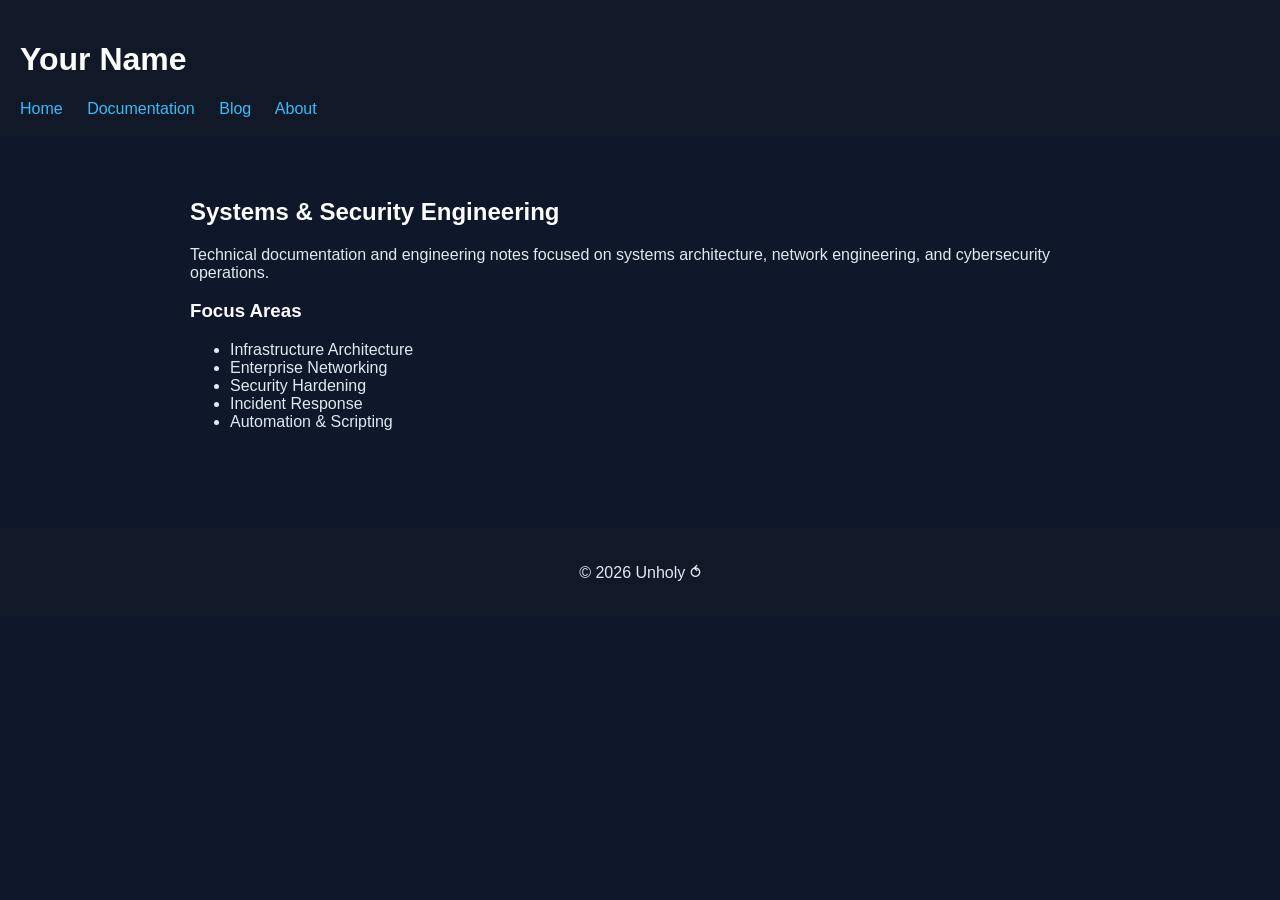
==== index.html @ a13ba8aa "Update index.html" ====
<!DOCTYPE html>
<html lang="en">
<head>
    <meta charset="UTF-8">
    <title>Unholy ⥀ | Systems & Security Engineering</title>
    <link rel="stylesheet" href="css/style.css">
</head>
<body>

<header>
    <h1>Your Name</h1>
    <nav>
        <a href="index.html">Home</a>
        <a href="docs/index.html">Documentation</a>
        <a href="blog/index.html">Blog</a>
        <a href="about.html">About</a>
    </nav>
</header>

<section>
    <h2>Systems & Security Engineering</h2>
    <p>
        Technical documentation and engineering notes focused on
        systems architecture, network engineering, and cybersecurity operations.
    </p>

    <h3>Focus Areas</h3>
    <ul>
        <li>Infrastructure Architecture</li>
        <li>Enterprise Networking</li>
        <li>Security Hardening</li>
        <li>Incident Response</li>
        <li>Automation & Scripting</li>
    </ul>
</section>

<footer>
    <p>© 2026 Unholy ⥀</p>
</footer>
<script src="../js/search.js"></script>
</body>
</html>
---- css/style.css ----
body {
    margin: 0;
    font-family: "Segoe UI", Arial, sans-serif;
    background-color: #0f172a;
    color: #e2e8f0;
}

header {
    background-color: #111827;
    padding: 20px;
}

nav a {
    color: #38bdf8;
    margin-right: 20px;
    text-decoration: none;
}

nav a:hover {
    text-decoration: underline;
}

.container {
    display: flex;
}

.sidebar {
    width: 250px;
    background: #111827;
    padding: 20px;
    min-height: 100vh;
}

.sidebar a {
    display: block;
    color: #38bdf8;
    margin-bottom: 10px;
    text-decoration: none;
}

.sidebar a:hover {
    text-decoration: underline;
}

.content {
    flex: 1;
    padding: 40px;
    max-width: 900px;
}

section {
    padding: 40px;
    max-width: 900px;
    margin: auto;
}

h1, h2, h3 {
    color: #ffffff;
}

footer {
    text-align: center;
    padding: 20px;
    background-color: #111827;
    margin-top: 40px;
}
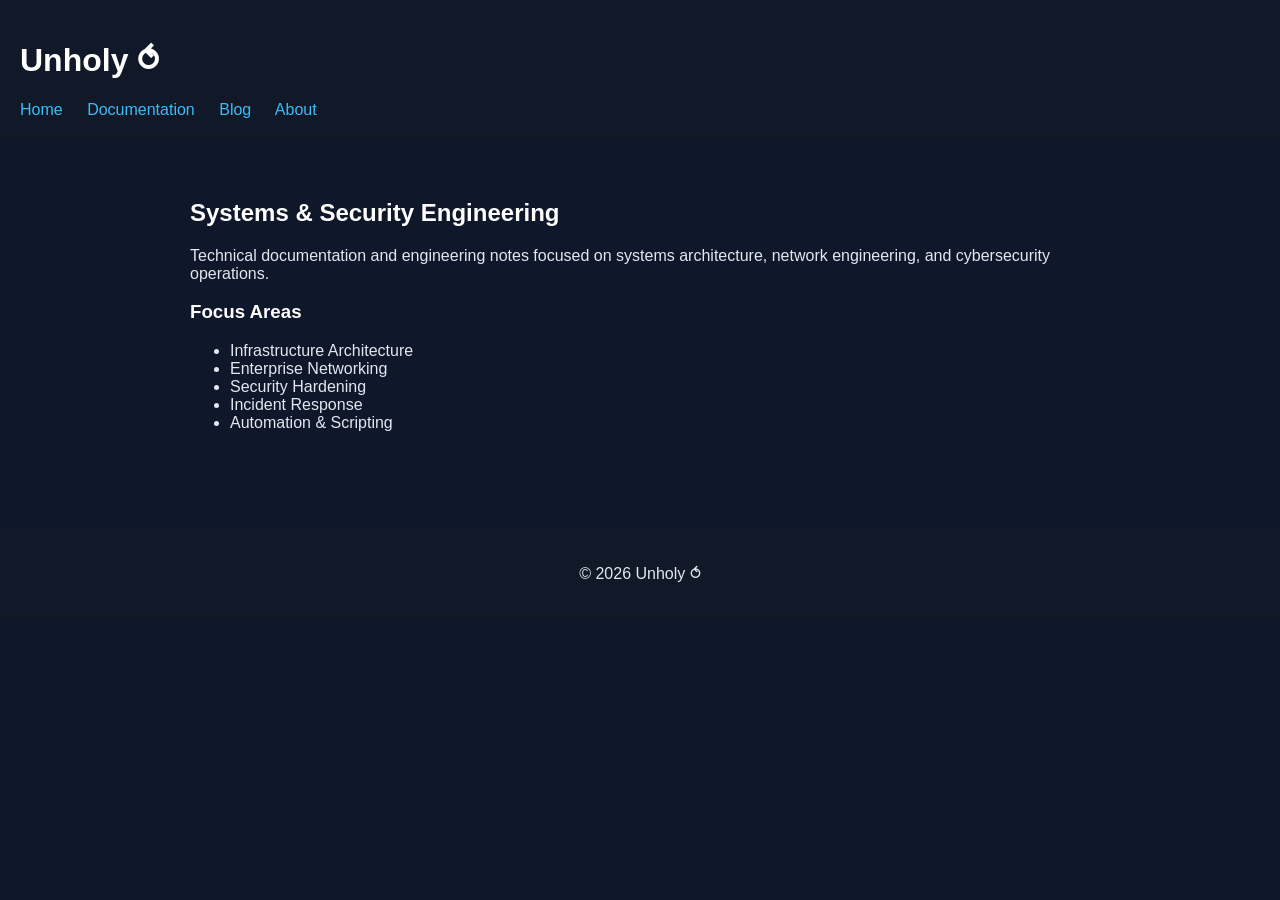
==== commit cc3cfef5: "Update index.html" ====
--- a/index.html
+++ b/index.html
@@ -2,13 +2,13 @@
 <html lang="en">
 <head>
     <meta charset="UTF-8">
-    <title>Unholy ⥀ | Systems & Security Engineering</title>
+    <title>Your Name | Systems & Security Engineering</title>
     <link rel="stylesheet" href="css/style.css">
 </head>
 <body>
 
 <header>
-    <h1>Your Name</h1>
+    <h1>Unholy ⥀</h1>
     <nav>
         <a href="index.html">Home</a>
         <a href="docs/index.html">Documentation</a>
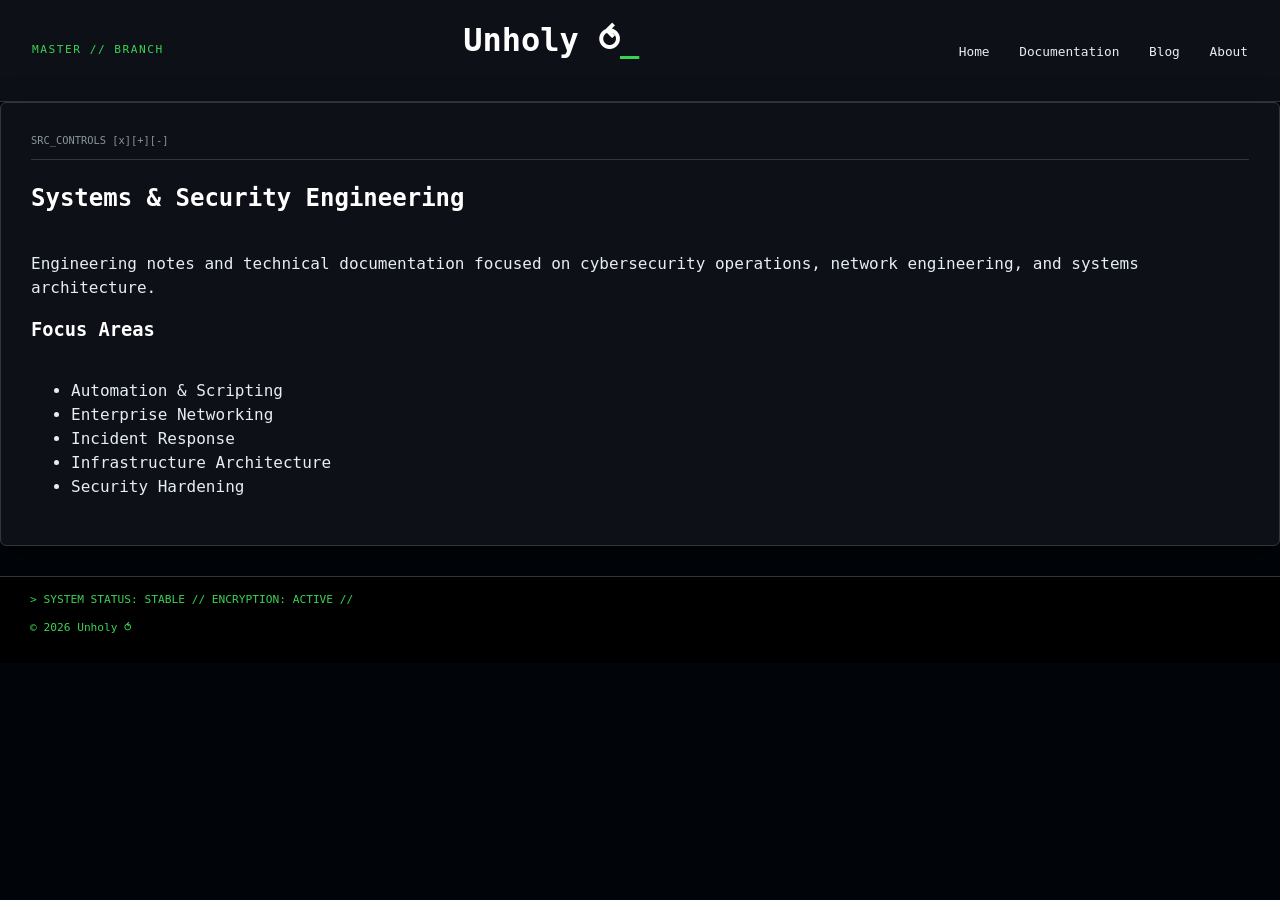
==== commit 8db9ef7b: "Update index.html" ====
--- a/index.html
+++ b/index.html
@@ -2,7 +2,7 @@
 <html lang="en">
 <head>
     <meta charset="UTF-8">
-    <title>Your Name | Systems & Security Engineering</title>
+    <title>Your Name | Security & Systems Engineering</title>
     <link rel="stylesheet" href="css/style.css">
 </head>
 <body>
@@ -20,17 +20,17 @@
 <section>
     <h2>Systems & Security Engineering</h2>
     <p>
-        Technical documentation and engineering notes focused on
-        systems architecture, network engineering, and cybersecurity operations.
+		Engineering notes and technical documentation focused on
+		cybersecurity operations, network engineering, and systems architecture.
     </p>
 
     <h3>Focus Areas</h3>
     <ul>
+	    <li>Automation & Scripting</li>
+		<li>Enterprise Networking</li>
+        <li>Incident Response</li>
         <li>Infrastructure Architecture</li>
-        <li>Enterprise Networking</li>
         <li>Security Hardening</li>
-        <li>Incident Response</li>
-        <li>Automation & Scripting</li>
     </ul>
 </section>
 
--- a/css/style.css
+++ b/css/style.css
@@ -1,66 +1,158 @@
+/* --- SYSTEM VARIABLES --- */
+:root {
+    --bg-dark: #010409;        /* GitHub-style dark */
+    --bg-surface: #0d1117;     /* GitHub-style surface */
+    --accent: #39d353;         /* GitHub contribution green */
+    --accent-glitch: #ff003c;  /* Glitch highlight color */
+    --border-color: #30363d;
+    --text-main: #e6edf3;
+    --text-muted: #8b949e;
+    --font-mono: 'ui-monospace', 'SFMono-Regular', 'SF Mono', 'Menlo', 'Consolas', monospace;
+}
+
 body {
     margin: 0;
-    font-family: "Segoe UI", Arial, sans-serif;
-    background-color: #0f172a;
-    color: #e2e8f0;
+    font-family: var(--font-mono);
+    background-color: var(--bg-dark);
+    color: var(--text-main);
+    line-height: 1.5;
 }
 
+/* --- GLITCH ANIMATION DEFINITION --- */
+@keyframes glitch {
+    0% { transform: translate(0); }
+    20% { transform: translate(-2px, 2px); }
+    40% { transform: translate(-2px, -2px); }
+    60% { transform: translate(2px, 2px); }
+    80% { transform: translate(2px, -2px); }
+    100% { transform: translate(0); }
+}
+
+/* --- HEADER & NAVIGATION --- */
 header {
-    background-color: #111827;
-    padding: 20px;
+    background-color: var(--bg-surface);
+    padding: 1rem 2rem;
+    border-bottom: 1px solid var(--border-color);
+    display: flex;
+    justify-content: space-between;
+    align-items: center;
+}
+
+header::before {
+    content: "MASTER // BRANCH";
+    font-size: 0.7rem;
+    color: var(--accent);
+    letter-spacing: 1.5px;
 }
 
 nav a {
-    color: #38bdf8;
-    margin-right: 20px;
+    color: var(--text-main);
+    margin-left: 20px;
     text-decoration: none;
+    font-size: 0.8rem;
+    position: relative;
 }
 
 nav a:hover {
-    text-decoration: underline;
+    color: var(--accent);
+    animation: glitch 0.3s cubic-bezier(.25,.46,.45,.94) both infinite;
+    text-shadow: 0.05em 0 0 var(--accent-glitch), -0.05em -0.025em 0 cyan;
 }
 
+/* --- LAYOUT & SCANLINE --- */
 .container {
     display: flex;
+    position: relative;
+    min-height: 100vh;
+    background-image: linear-gradient(var(--border-color) 1px, transparent 1px),
+                      linear-gradient(90deg, var(--border-color) 1px, transparent 1px);
+    background-size: 50px 50px; /* Subtle grid */
+    background-color: var(--bg-dark);
 }
 
 .sidebar {
-    width: 250px;
-    background: #111827;
-    padding: 20px;
-    min-height: 100vh;
+    width: 240px;
+    background: var(--bg-surface);
+    padding: 2rem 0;
+    border-right: 1px solid var(--border-color);
+    z-index: 2;
 }
 
 .sidebar a {
     display: block;
-    color: #38bdf8;
-    margin-bottom: 10px;
+    color: var(--text-muted);
+    padding: 12px 25px;
     text-decoration: none;
+    font-size: 0.85rem;
+    border-left: 3px solid transparent;
+    transition: all 0.2s;
 }
 
 .sidebar a:hover {
-    text-decoration: underline;
+    color: #fff;
+    background: rgba(255, 255, 255, 0.03);
+    border-left: 3px solid var(--accent);
 }
 
+/* --- CONTENT & WINDOWS --- */
 .content {
     flex: 1;
     padding: 40px;
-    max-width: 900px;
+    max-width: 1100px;
+    z-index: 1;
 }
 
 section {
-    padding: 40px;
-    max-width: 900px;
-    margin: auto;
+    background: var(--bg-surface);
+    border: 1px solid var(--border-color);
+    border-radius: 6px;
+    padding: 30px;
+    margin-bottom: 30px;
+    box-shadow: 0 10px 30px rgba(0,0,0,0.5);
 }
 
-h1, h2, h3 {
-    color: #ffffff;
+/* Window "Dots" with a technical twist */
+section::before {
+    content: "SRC_CONTROLS [x][+][-]";
+    display: block;
+    font-size: 0.65rem;
+    color: var(--text-muted);
+    margin-bottom: 20px;
+    border-bottom: 1px solid var(--border-color);
+    padding-bottom: 10px;
 }
 
+/* --- TYPOGRAPHY --- */
+h1, h2, h3 {
+    color: #fff;
+    margin-top: 0;
+    display: inline-block;
+}
+
+h1:hover {
+    animation: glitch 0.4s linear infinite;
+    text-shadow: 2px 0 var(--accent-glitch), -2px 0 cyan;
+}
+
+h1::after {
+    content: "_";
+    color: var(--accent);
+    animation: blink 1s step-end infinite;
+}
+
+@keyframes blink { 50% { opacity: 0; } }
+
+/* --- TERMINAL FOOTER --- */
 footer {
-    text-align: center;
-    padding: 20px;
-    background-color: #111827;
-    margin-top: 40px;
+    text-align: left;
+    padding: 15px 30px;
+    font-size: 0.7rem;
+    color: var(--accent);
+    background: #000;
+    border-top: 1px solid var(--border-color);
+    font-family: var(--font-mono);
 }
+
+footer::before {
+    content: "> SYSTEM STATUS: STABLE // ENCRYPTION: ACTIVE // ";
+}
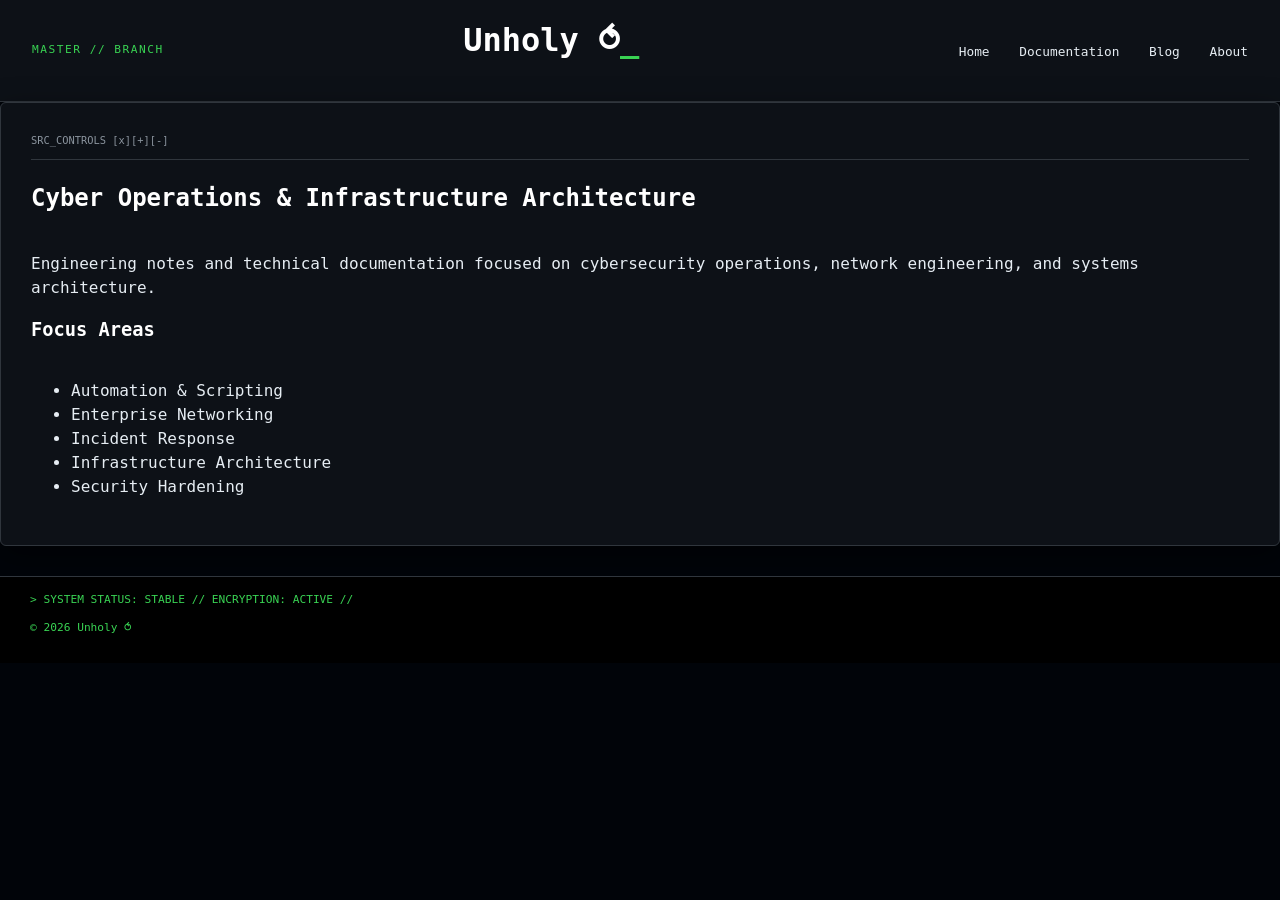
==== commit 33adb41b: "Update index.html" ====
--- a/index.html
+++ b/index.html
@@ -18,7 +18,7 @@
 </header>
 
 <section>
-    <h2>Systems & Security Engineering</h2>
+    <h2>Cyber Operations & Infrastructure Architecture</h2>
     <p>
 		Engineering notes and technical documentation focused on
 		cybersecurity operations, network engineering, and systems architecture.
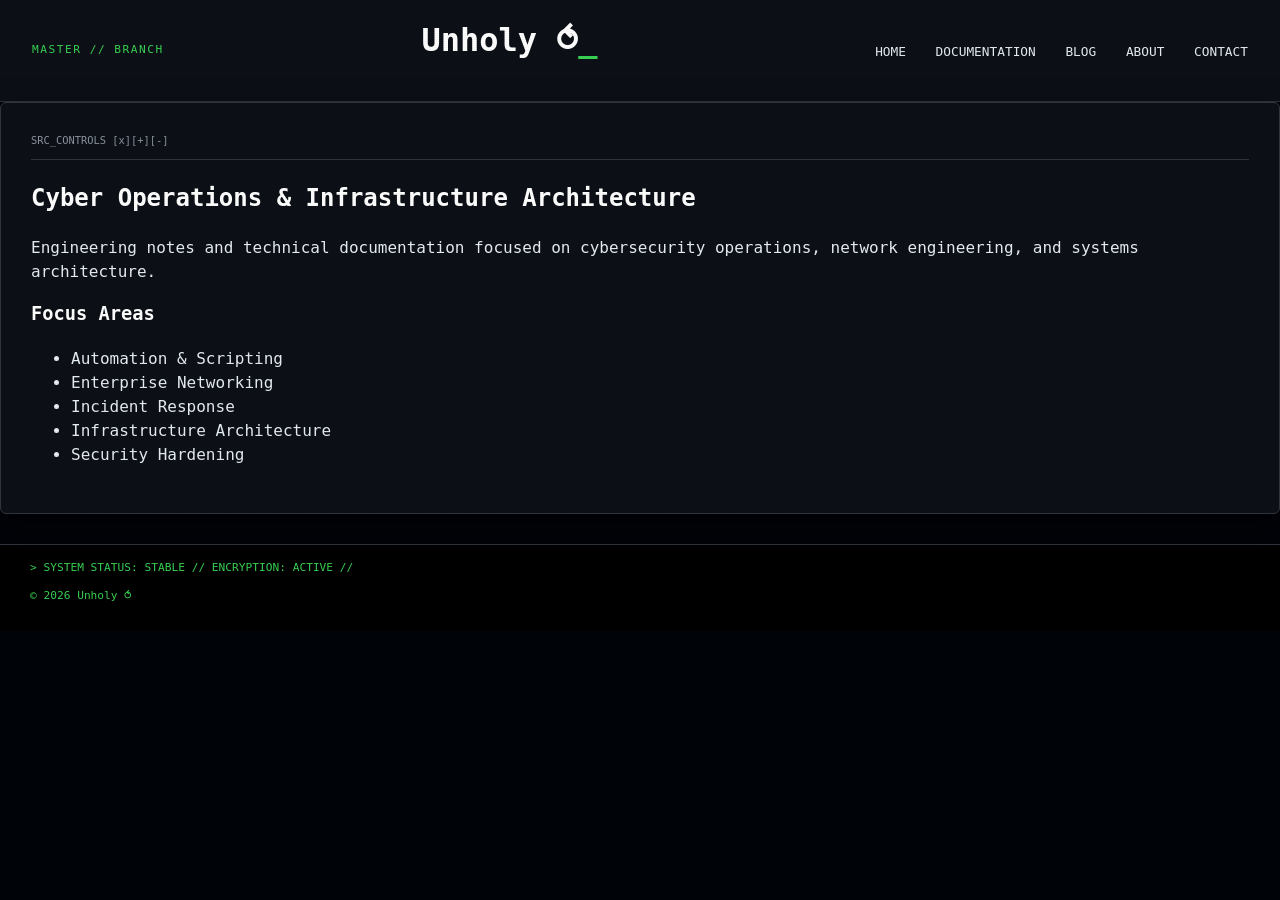
==== commit af9977ba: "Update index.html" ====
--- a/index.html
+++ b/index.html
@@ -14,6 +14,7 @@
         <a href="docs/index.html">Documentation</a>
         <a href="blog/index.html">Blog</a>
         <a href="about.html">About</a>
+		<a href="contact.html">Contact</a>
     </nav>
 </header>
 
--- a/css/style.css
+++ b/css/style.css
@@ -4,12 +4,15 @@
     --bg-surface: #0d1117;     /* GitHub-style surface */
     --accent: #39d353;         /* GitHub contribution green */
     --accent-glitch: #ff003c;  /* Glitch highlight color */
+    --warning-orange: #d29922; /* Low-level alerts */
+    --info-blue: #58a6ff;      /* System info/Code color */
     --border-color: #30363d;
     --text-main: #e6edf3;
     --text-muted: #8b949e;
     --font-mono: 'ui-monospace', 'SFMono-Regular', 'SF Mono', 'Menlo', 'Consolas', monospace;
 }
 
+/* --- BASE STYLES & SCANLINE --- */
 body {
     margin: 0;
     font-family: var(--font-mono);
@@ -18,7 +21,21 @@
     line-height: 1.5;
 }
 
-/* --- GLITCH ANIMATION DEFINITION --- */
+/* Subtle scanline overlay for the "CRT" aesthetic */
+body::before {
+    content: " ";
+    display: block;
+    position: fixed;
+    top: 0; left: 0; bottom: 0; right: 0;
+    background: linear-gradient(rgba(18, 16, 16, 0) 50%, rgba(0, 0, 0, 0.1) 50%), 
+                linear-gradient(90deg, rgba(255, 0, 0, 0.02), rgba(0, 255, 0, 0.01), rgba(0, 0, 255, 0.02));
+    z-index: 9999;
+    background-size: 100% 2px, 3px 100%;
+    pointer-events: none;
+    opacity: 0.3;
+}
+
+/* --- ANIMATIONS --- */
 @keyframes glitch {
     0% { transform: translate(0); }
     20% { transform: translate(-2px, 2px); }
@@ -27,6 +44,8 @@
     80% { transform: translate(2px, -2px); }
     100% { transform: translate(0); }
 }
+
+@keyframes blink { 50% { opacity: 0; } }
 
 /* --- HEADER & NAVIGATION --- */
 header {
@@ -48,9 +67,10 @@
 nav a {
     color: var(--text-main);
     margin-left: 20px;
+    font-size: 0.8rem;
     text-decoration: none;
-    font-size: 0.8rem;
-    position: relative;
+    text-transform: uppercase;
+    transition: all 0.2s;
 }
 
 nav a:hover {
@@ -59,49 +79,7 @@
     text-shadow: 0.05em 0 0 var(--accent-glitch), -0.05em -0.025em 0 cyan;
 }
 
-/* --- LAYOUT & SCANLINE --- */
-.container {
-    display: flex;
-    position: relative;
-    min-height: 100vh;
-    background-image: linear-gradient(var(--border-color) 1px, transparent 1px),
-                      linear-gradient(90deg, var(--border-color) 1px, transparent 1px);
-    background-size: 50px 50px; /* Subtle grid */
-    background-color: var(--bg-dark);
-}
-
-.sidebar {
-    width: 240px;
-    background: var(--bg-surface);
-    padding: 2rem 0;
-    border-right: 1px solid var(--border-color);
-    z-index: 2;
-}
-
-.sidebar a {
-    display: block;
-    color: var(--text-muted);
-    padding: 12px 25px;
-    text-decoration: none;
-    font-size: 0.85rem;
-    border-left: 3px solid transparent;
-    transition: all 0.2s;
-}
-
-.sidebar a:hover {
-    color: #fff;
-    background: rgba(255, 255, 255, 0.03);
-    border-left: 3px solid var(--accent);
-}
-
-/* --- CONTENT & WINDOWS --- */
-.content {
-    flex: 1;
-    padding: 40px;
-    max-width: 1100px;
-    z-index: 1;
-}
-
+/* --- SECTION & CONTENT --- */
 section {
     background: var(--bg-surface);
     border: 1px solid var(--border-color);
@@ -109,9 +87,9 @@
     padding: 30px;
     margin-bottom: 30px;
     box-shadow: 0 10px 30px rgba(0,0,0,0.5);
+    position: relative;
 }
 
-/* Window "Dots" with a technical twist */
 section::before {
     content: "SRC_CONTROLS [x][+][-]";
     display: block;
@@ -122,17 +100,42 @@
     padding-bottom: 10px;
 }
 
-/* --- TYPOGRAPHY --- */
-h1, h2, h3 {
-    color: #fff;
-    margin-top: 0;
+/* --- TECHNICAL COMPONENTS --- */
+
+/* Code Blocks for Engineering Docs */
+code {
+    font-family: var(--font-mono);
+    background-color: #161b22;
+    padding: 0.2rem 0.4rem;
+    border-radius: 3px;
+    color: var(--info-blue);
+    border: 1px solid var(--border-color);
+}
+
+pre {
+    background-color: #161b22;
+    padding: 1.5rem;
+    overflow-x: auto;
+    border-left: 3px solid var(--accent);
+    border-radius: 4px;
+}
+
+/* Engineering Badges */
+.badge {
+    font-size: 0.65rem;
+    padding: 2px 6px;
+    border: 1px solid;
+    text-transform: uppercase;
+    font-weight: bold;
+    margin-right: 5px;
     display: inline-block;
 }
+.badge-secure { color: var(--accent); border-color: var(--accent); }
+.badge-critical { color: var(--accent-glitch); border-color: var(--accent-glitch); }
+.badge-info { color: var(--info-blue); border-color: var(--info-blue); }
 
-h1:hover {
-    animation: glitch 0.4s linear infinite;
-    text-shadow: 2px 0 var(--accent-glitch), -2px 0 cyan;
-}
+/* --- TYPOGRAPHY --- */
+h1, h2, h3 { color: #fff; margin-top: 0; }
 
 h1::after {
     content: "_";
@@ -140,9 +143,7 @@
     animation: blink 1s step-end infinite;
 }
 
-@keyframes blink { 50% { opacity: 0; } }
-
-/* --- TERMINAL FOOTER --- */
+/* --- FOOTER --- */
 footer {
     text-align: left;
     padding: 15px 30px;
@@ -150,7 +151,6 @@
     color: var(--accent);
     background: #000;
     border-top: 1px solid var(--border-color);
-    font-family: var(--font-mono);
 }
 
 footer::before {
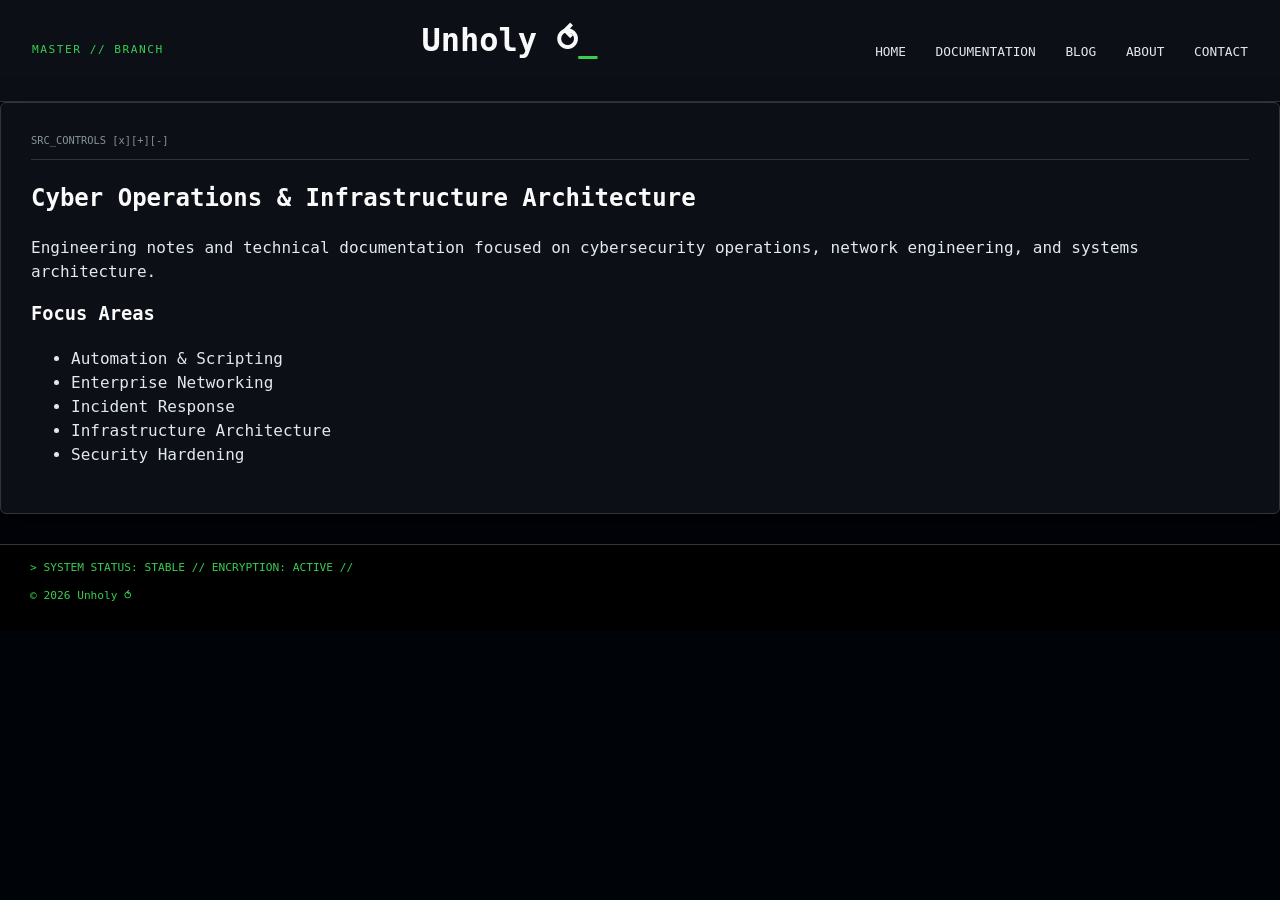
==== commit 446423b3: "Update index.html" ====
--- a/index.html
+++ b/index.html
@@ -14,7 +14,7 @@
         <a href="docs/index.html">Documentation</a>
         <a href="blog/index.html">Blog</a>
         <a href="about.html">About</a>
-		<a href="contact.html">Contact</a>
+		<a href="contact/contact.html">Contact</a>
     </nav>
 </header>
 
--- a/css/style.css
+++ b/css/style.css
@@ -4,15 +4,17 @@
     --bg-surface: #0d1117;     /* GitHub-style surface */
     --accent: #39d353;         /* GitHub contribution green */
     --accent-glitch: #ff003c;  /* Glitch highlight color */
-    --warning-orange: #d29922; /* Low-level alerts */
-    --info-blue: #58a6ff;      /* System info/Code color */
     --border-color: #30363d;
     --text-main: #e6edf3;
     --text-muted: #8b949e;
     --font-mono: 'ui-monospace', 'SFMono-Regular', 'SF Mono', 'Menlo', 'Consolas', monospace;
-}
-
-/* --- BASE STYLES & SCANLINE --- */
+    
+    /* NEW INTEGRATED VARIABLES */
+    --warning-orange: #d29922; 
+    --info-blue: #58a6ff;     
+    --bg-code: #161b22;       
+}
+
 body {
     margin: 0;
     font-family: var(--font-mono);
@@ -21,7 +23,7 @@
     line-height: 1.5;
 }
 
-/* Subtle scanline overlay for the "CRT" aesthetic */
+/* NEW: SCANLINE OVERLAY */
 body::before {
     content: " ";
     display: block;
@@ -35,7 +37,7 @@
     opacity: 0.3;
 }
 
-/* --- ANIMATIONS --- */
+/* --- GLITCH ANIMATION DEFINITION --- */
 @keyframes glitch {
     0% { transform: translate(0); }
     20% { transform: translate(-2px, 2px); }
@@ -46,6 +48,18 @@
 }
 
 @keyframes blink { 50% { opacity: 0; } }
+
+/* --- GLOBAL HYPERLINK STYLES --- */
+a {
+    color: var(--accent);
+    text-decoration: none;
+    transition: all 0.2s ease-in-out;
+}
+
+a:hover {
+    color: #fff;
+    text-shadow: 0.05em 0 0 var(--accent-glitch), -0.05em -0.025em 0 cyan;
+}
 
 /* --- HEADER & NAVIGATION --- */
 header {
@@ -68,18 +82,55 @@
     color: var(--text-main);
     margin-left: 20px;
     font-size: 0.8rem;
-    text-decoration: none;
+    position: relative;
     text-transform: uppercase;
-    transition: all 0.2s;
 }
 
 nav a:hover {
-    color: var(--accent);
     animation: glitch 0.3s cubic-bezier(.25,.46,.45,.94) both infinite;
-    text-shadow: 0.05em 0 0 var(--accent-glitch), -0.05em -0.025em 0 cyan;
-}
-
-/* --- SECTION & CONTENT --- */
+}
+
+/* --- LAYOUT & SCANLINE --- */
+.container {
+    display: flex;
+    position: relative;
+    min-height: 100vh;
+    background-image: linear-gradient(var(--border-color) 1px, transparent 1px),
+                      linear-gradient(90deg, var(--border-color) 1px, transparent 1px);
+    background-size: 50px 50px;
+    background-color: var(--bg-dark);
+}
+
+.sidebar {
+    width: 240px;
+    background: var(--bg-surface);
+    padding: 2rem 0;
+    border-right: 1px solid var(--border-color);
+    z-index: 2;
+}
+
+.sidebar a {
+    display: block;
+    color: var(--text-muted);
+    padding: 12px 25px;
+    font-size: 0.85rem;
+    border-left: 3px solid transparent;
+}
+
+.sidebar a:hover {
+    color: #fff;
+    background: rgba(255, 255, 255, 0.03);
+    border-left: 3px solid var(--accent);
+}
+
+/* --- CONTENT & WINDOWS --- */
+.content {
+    flex: 1;
+    padding: 40px;
+    max-width: 1100px;
+    z-index: 1;
+}
+
 section {
     background: var(--bg-surface);
     border: 1px solid var(--border-color);
@@ -87,7 +138,6 @@
     padding: 30px;
     margin-bottom: 30px;
     box-shadow: 0 10px 30px rgba(0,0,0,0.5);
-    position: relative;
 }
 
 section::before {
@@ -100,12 +150,47 @@
     padding-bottom: 10px;
 }
 
-/* --- TECHNICAL COMPONENTS --- */
-
-/* Code Blocks for Engineering Docs */
-code {
+/* --- TYPOGRAPHY & TITLES --- */
+h1, h2, h3 {
+    color: #fff;
+    margin-top: 0;
+}
+
+h1 {
+    display: inline-block;
+    cursor: default;
+}
+
+h1:hover {
+    animation: glitch 0.4s linear infinite;
+    text-shadow: 2px 0 var(--accent-glitch), -2px 0 cyan;
+}
+
+h1::after {
+    content: "_";
+    color: var(--accent);
+    animation: blink 1s step-end infinite;
+}
+
+/* --- SPECIAL LINKS WITHIN CONTENT --- */
+section ul li a::before {
+    content: "> ";
+    color: var(--accent);
+    font-weight: bold;
+}
+
+section p a {
+    border-bottom: 1px solid var(--accent);
+}
+
+section p a:hover {
+    border-bottom-color: var(--accent-glitch);
+}
+
+/* --- NEW TECHNICAL COMPONENTS --- */
+code, pre {
     font-family: var(--font-mono);
-    background-color: #161b22;
+    background-color: var(--bg-code);
     padding: 0.2rem 0.4rem;
     border-radius: 3px;
     color: var(--info-blue);
@@ -113,14 +198,11 @@
 }
 
 pre {
-    background-color: #161b22;
     padding: 1.5rem;
     overflow-x: auto;
     border-left: 3px solid var(--accent);
-    border-radius: 4px;
-}
-
-/* Engineering Badges */
+}
+
 .badge {
     font-size: 0.65rem;
     padding: 2px 6px;
@@ -128,22 +210,88 @@
     text-transform: uppercase;
     font-weight: bold;
     margin-right: 5px;
+    border-radius: 2px;
     display: inline-block;
 }
 .badge-secure { color: var(--accent); border-color: var(--accent); }
+.badge-warning { color: var(--warning-orange); border-color: var(--warning-orange); }
 .badge-critical { color: var(--accent-glitch); border-color: var(--accent-glitch); }
-.badge-info { color: var(--info-blue); border-color: var(--info-blue); }
-
-/* --- TYPOGRAPHY --- */
-h1, h2, h3 { color: #fff; margin-top: 0; }
-
-h1::after {
-    content: "_";
-    color: var(--accent);
-    animation: blink 1s step-end infinite;
-}
-
-/* --- FOOTER --- */
+
+/* --- NEW SECURE TERMINAL CONTACT SECTION --- */
+.terminal-contact {
+    border: 1px solid var(--border-color);
+    background: #000;
+    padding: 0 !important; /* Override standard section padding */
+    border-radius: 6px;
+    overflow: hidden;
+}
+
+.terminal-header {
+    background: var(--bg-surface);
+    padding: 8px 15px;
+    border-bottom: 1px solid var(--border-color);
+    display: flex;
+    justify-content: space-between;
+    align-items: center;
+}
+
+.terminal-title {
+    font-size: 0.7rem;
+    color: var(--text-muted);
+    text-transform: uppercase;
+    letter-spacing: 1px;
+}
+
+.terminal-body {
+    padding: 20px;
+    font-size: 0.9rem;
+}
+
+.msg-line {
+    margin-bottom: 10px;
+    display: flex;
+    align-items: center;
+}
+
+.msg-prompt {
+    color: var(--accent);
+    margin-right: 10px;
+    white-space: nowrap;
+}
+
+.msg-input {
+    background: transparent;
+    border: none;
+    color: var(--info-blue);
+    font-family: var(--font-mono);
+    outline: none;
+    flex-grow: 1;
+    border-bottom: 1px solid transparent;
+}
+
+.msg-input:focus {
+    border-bottom: 1px solid var(--accent-glitch);
+}
+
+.btn-send {
+    background: transparent;
+    border: 1px solid var(--accent);
+    color: var(--accent);
+    font-family: var(--font-mono);
+    font-size: 0.7rem;
+    padding: 5px 15px;
+    cursor: pointer;
+    text-transform: uppercase;
+    transition: all 0.2s;
+}
+
+.btn-send:hover {
+    background: var(--accent);
+    color: #000;
+    box-shadow: 0 0 10px var(--accent);
+}
+
+/* --- TERMINAL FOOTER --- */
 footer {
     text-align: left;
     padding: 15px 30px;
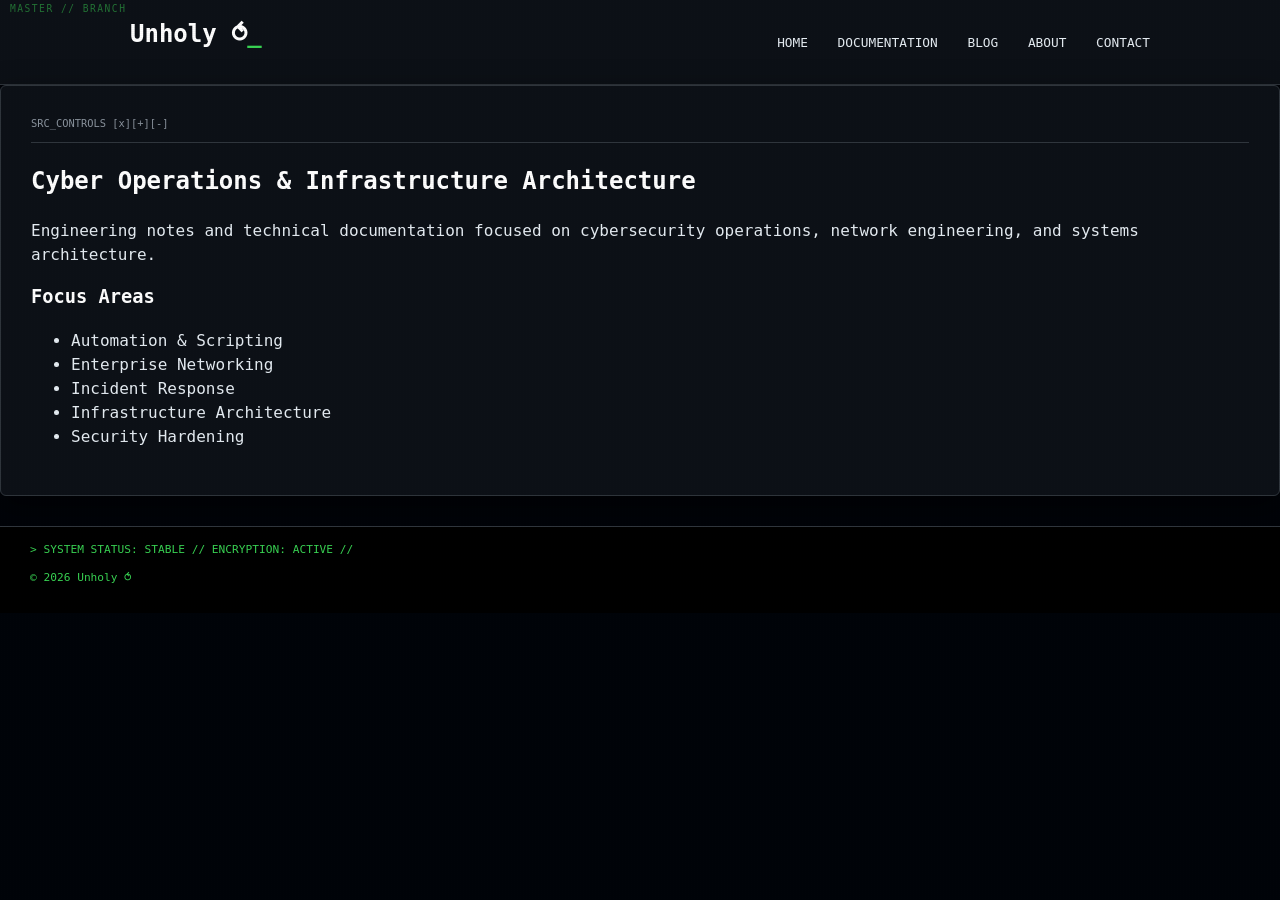
==== commit cc420a27: "Update index.html" ====
--- a/index.html
+++ b/index.html
@@ -8,14 +8,16 @@
 <body>
 
 <header>
-    <h1>Unholy ⥀</h1>
-    <nav>
-        <a href="index.html">Home</a>
-        <a href="docs/index.html">Documentation</a>
-        <a href="blog/index.html">Blog</a>
-        <a href="about.html">About</a>
-		<a href="contact/contact.html">Contact</a>
-    </nav>
+	<div class="header-inner">
+    	<h1>Unholy ⥀</h1>
+    	<nav>
+        	<a href="index.html">Home</a>
+        	<a href="docs/index.html">Documentation</a>
+        	<a href="blog/index.html">Blog</a>
+        	<a href="about.html">About</a>
+			<a href="contact/index.html">Contact</a>
+    	</nav>
+	</div>
 </header>
 
 <section>
--- a/css/style.css
+++ b/css/style.css
@@ -61,21 +61,32 @@
     text-shadow: 0.05em 0 0 var(--accent-glitch), -0.05em -0.025em 0 cyan;
 }
 
-/* --- HEADER & NAVIGATION --- */
+/* --- HEADER & NAVIGATION (MODIFIED FOR ALIGNMENT) --- */
 header {
     background-color: var(--bg-surface);
-    padding: 1rem 2rem;
     border-bottom: 1px solid var(--border-color);
+    width: 100%;
+}
+
+.header-inner {
+    max-width: 1100px;
+    margin: 0 auto;
+    padding: 1rem 40px; /* Padding matches .content padding for alignment */
     display: flex;
     justify-content: space-between;
     align-items: center;
+    box-sizing: border-box;
 }
 
 header::before {
     content: "MASTER // BRANCH";
-    font-size: 0.7rem;
+    position: absolute; /* Changed to absolute so it doesn't push the flexbox */
+    left: 10px;
+    top: 2px;
+    font-size: 0.6rem;
     color: var(--accent);
     letter-spacing: 1.5px;
+    opacity: 0.5;
 }
 
 nav a {
@@ -107,6 +118,7 @@
     padding: 2rem 0;
     border-right: 1px solid var(--border-color);
     z-index: 2;
+    flex-shrink: 0; /* Ensures sidebar doesn't squash */
 }
 
 .sidebar a {
@@ -123,12 +135,20 @@
     border-left: 3px solid var(--accent);
 }
 
-/* --- CONTENT & WINDOWS --- */
+/* --- CONTENT & WINDOWS (MODIFIED FOR ALIGNMENT) --- */
 .content {
     flex: 1;
-    padding: 40px;
+    padding: 40px 0; /* Vertical padding only */
+    z-index: 1;
+    display: flex;
+    justify-content: center; /* Centers the inner content */
+}
+
+.content-inner {
+    width: 100%;
     max-width: 1100px;
-    z-index: 1;
+    padding: 0 40px; /* Matches header-inner padding */
+    box-sizing: border-box;
 }
 
 section {
@@ -159,6 +179,7 @@
 h1 {
     display: inline-block;
     cursor: default;
+    font-size: 1.5rem;
 }
 
 h1:hover {
@@ -221,7 +242,7 @@
 .terminal-contact {
     border: 1px solid var(--border-color);
     background: #000;
-    padding: 0 !important; /* Override standard section padding */
+    padding: 0 !important;
     border-radius: 6px;
     overflow: hidden;
 }
